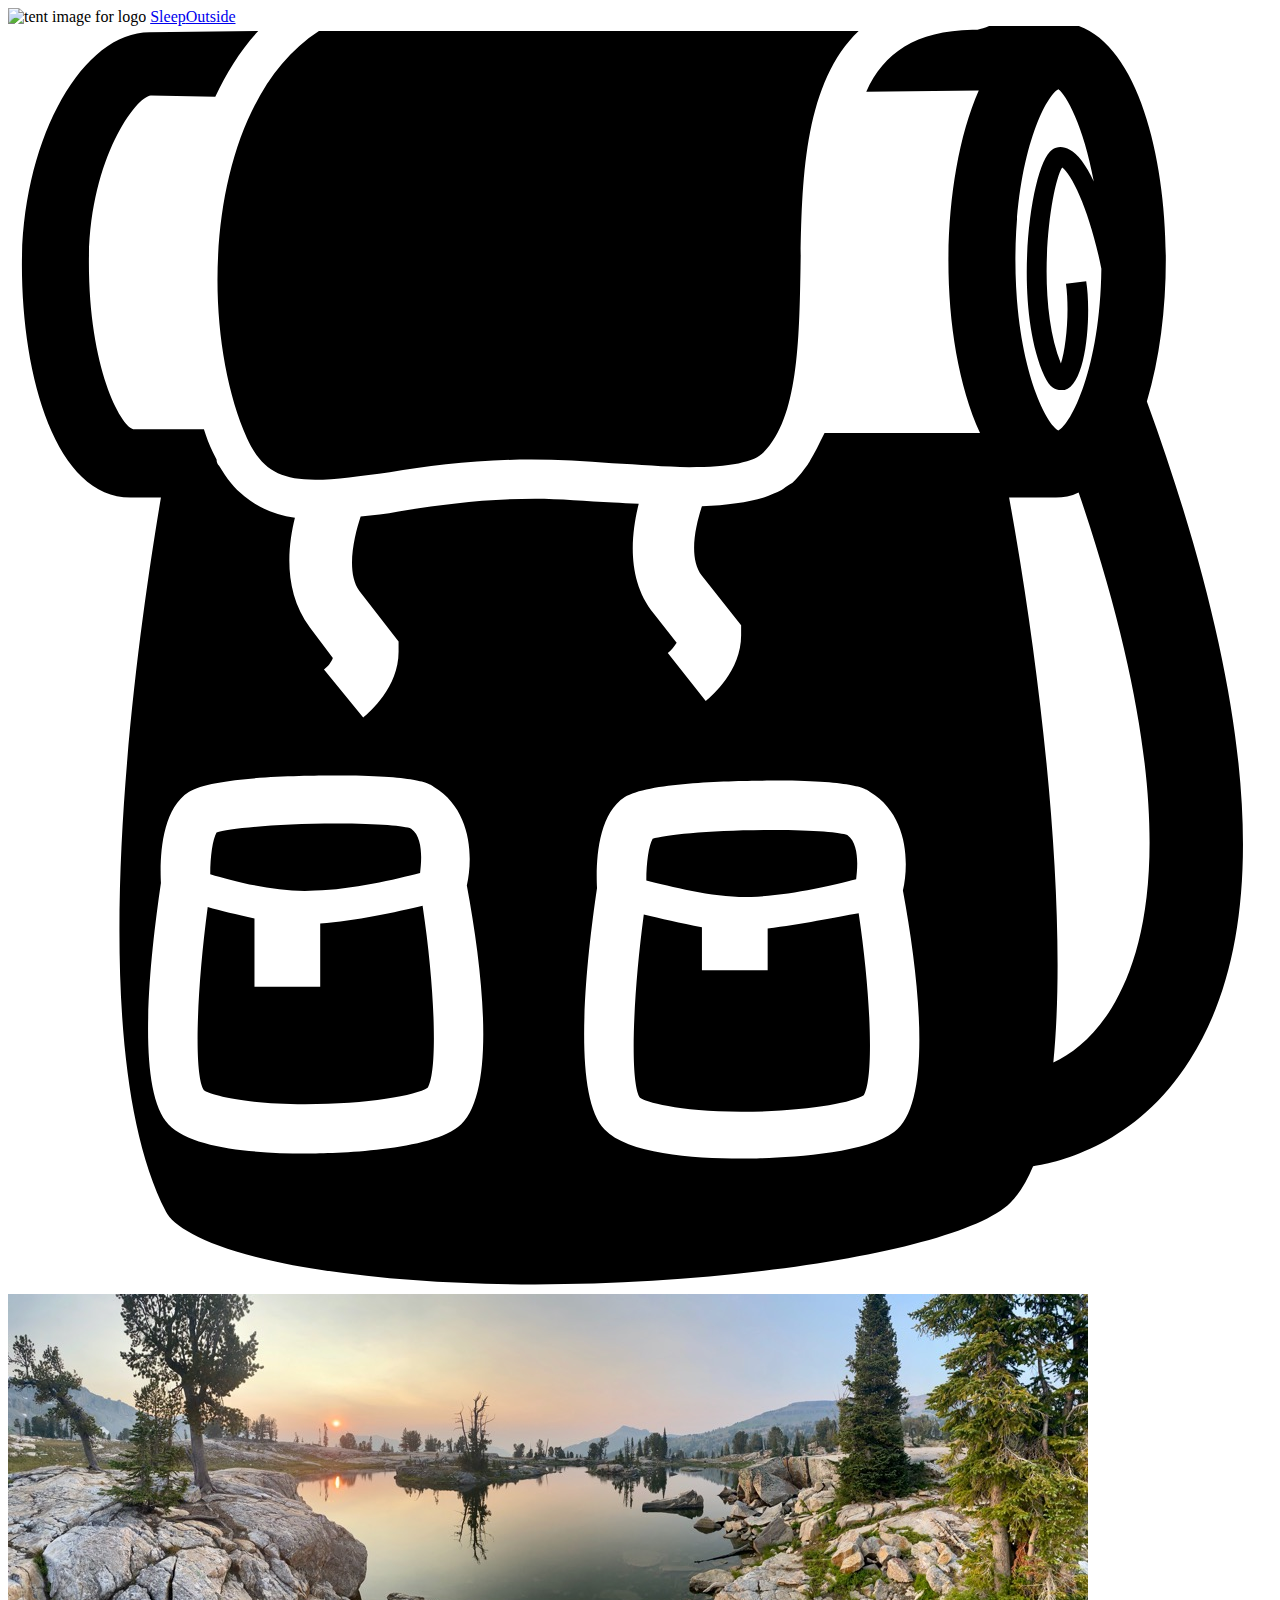
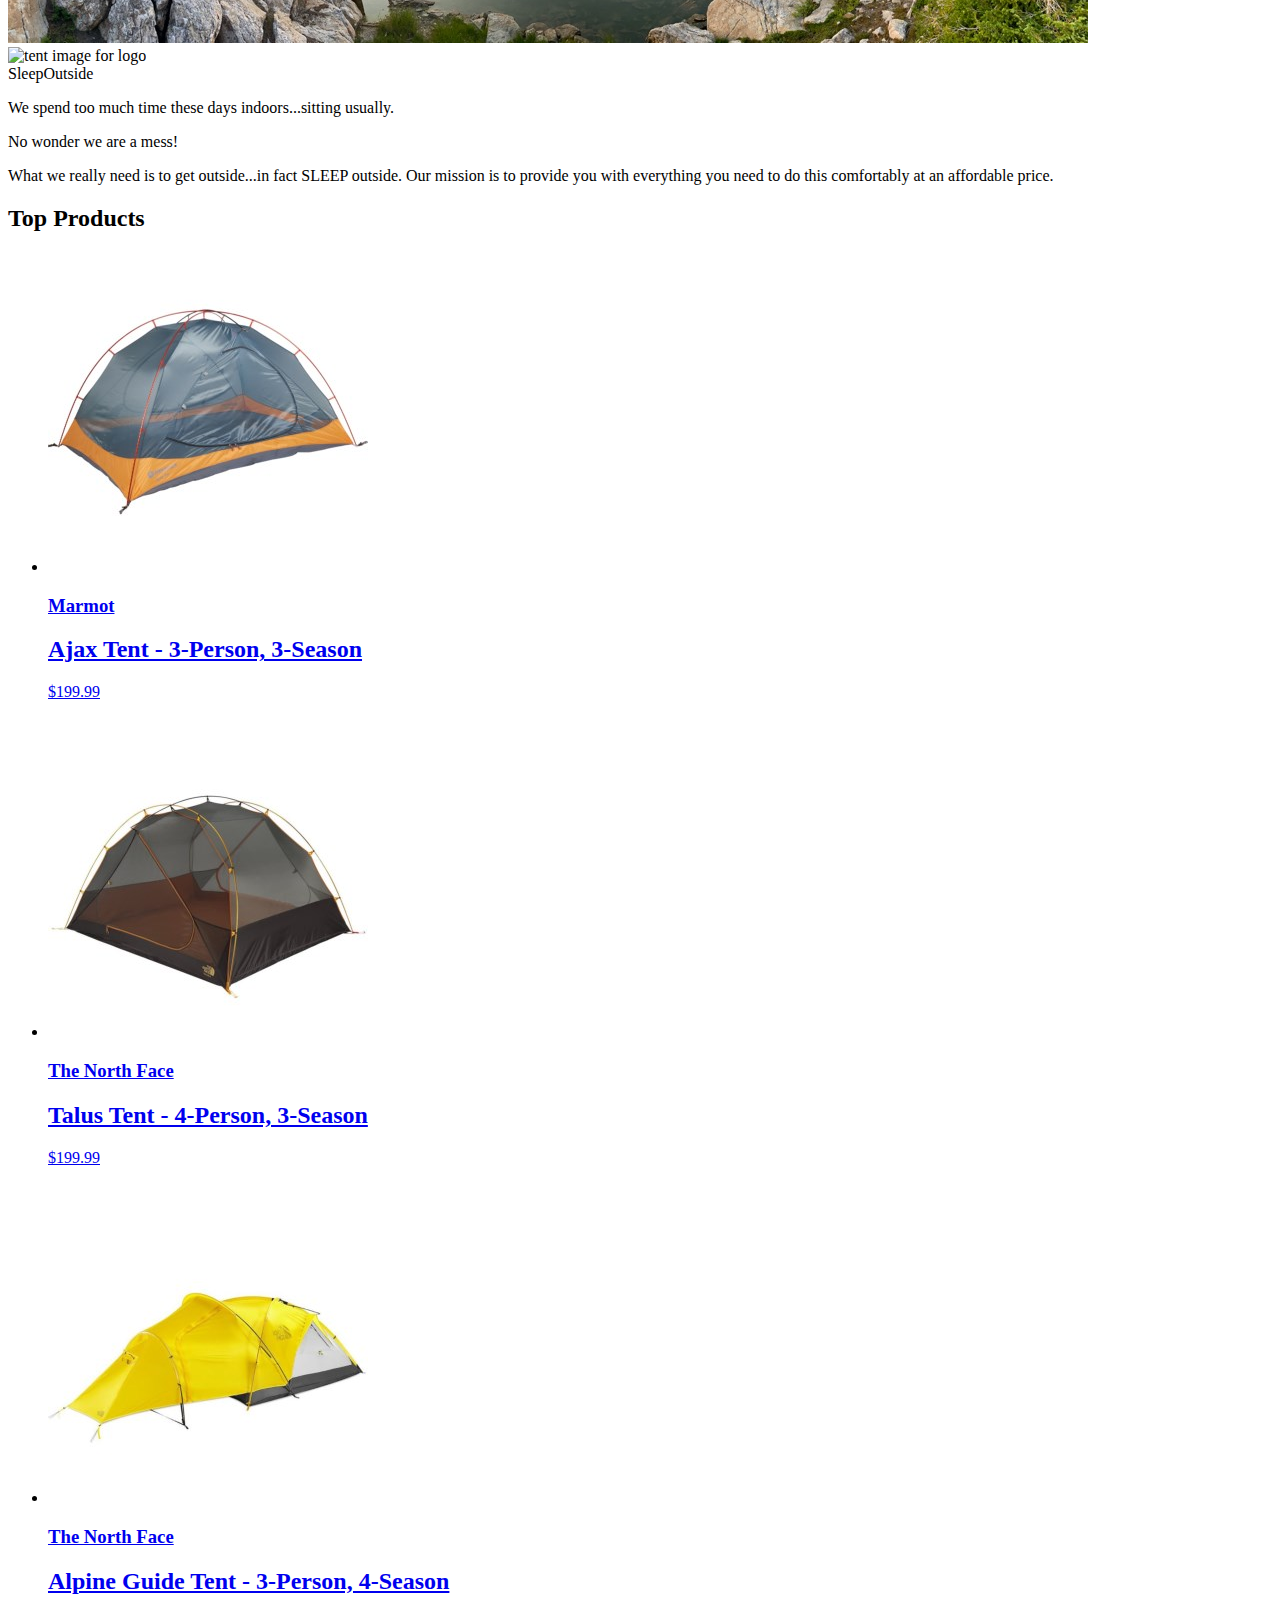
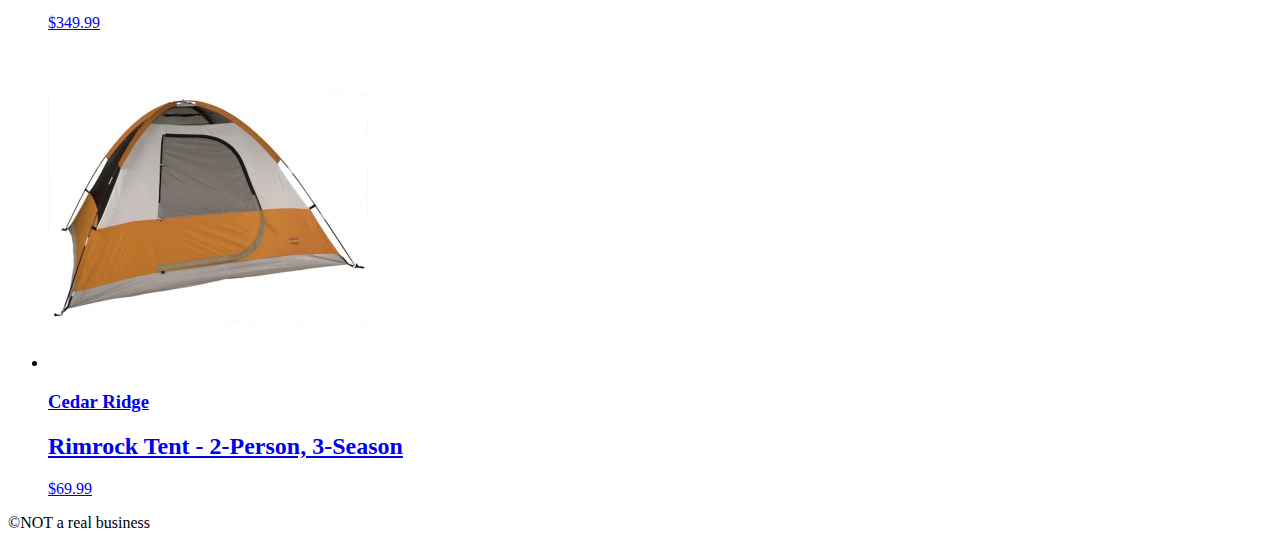
==== src/index.html @ 7e2652a0 "Initial commit" ====
<!doctype html>
<html lang="en">
  <head>
    <meta charset="UTF-8" />
    <meta name="viewport" content="width=device-width, initial-scale=1.0" />
    <title>Sleep Outside | Home</title>
    <link rel="stylesheet" href="/css/style.css" />
  </head>
  <body>
    <header class="divider">
      <div class="logo">
        <img src="/images/noun_Tent_2517.svg" alt="tent image for logo" />
        <a href="index.html"> Sleep<span class="highlight">Outside</span></a>
      </div>
      <div class="cart">
        <a href="cart/index.html">
          <svg xmlns="http://www.w3.org/2000/svg" viewBox="0 0 100 100">
            <path
              d="M18.9 32.6c1.1 2.4 2.5 3.3 5.4 3.3 1.6 0 3.6-0.3 5.9-0.6 3.2-0.5 6.9-1 11.2-1 2.1 0 4.3 0.1 6.4 0.3 2.1 0.1 4.2 0.3 6.1 0.3 3.2 0 5.2-0.4 5.9-1.2 2.7-2.7 2.8-8.8 2.9-14.6 0.1-6.7 0.2-14.5 4.6-18.7 -0.5 0-1 0-1.6 0 -14.2 0-37.5 0-41.1 0C15.6 6.2 14.9 23.6 18.9 32.6z"
            />
            <path
              d="M90.1 29.7c1-3.3 1.5-7.3 1.5-11.2 0-9-2.7-18.8-8.6-18.8 -0.1 0-0.2 0-0.3 0L77.8-0.1c-0.3 0.2-0.8 0.3-1.1 0.4 0 0 0 0 0 0 -0.2 0-0.3 0-0.4 0 -4.5 0.1-7 1.8-8.4 4.9l8.9-0.1c-1.6 3.6-2.4 8.7-2.4 13.5 0 4.9 0.8 9.9 2.5 13.6l-12.3 0c-0.2 0.4-0.4 0.8-0.6 1.2 -0.2 0.4-0.4 0.7-0.6 1.1 -0.1 0.1-0.1 0.2-0.2 0.3 -0.3 0.4-0.5 0.7-0.9 1.1 0 0 0 0 0 0 0 0-0.1 0.1-0.1 0.1 -0.1 0.1-0.2 0.2-0.4 0.3 -0.2 0.1-0.4 0.3-0.6 0.4 0 0 0 0 0 0 -0.4 0.2-0.9 0.4-1.4 0.6 -1.3 0.4-2.9 0.6-4.9 0.7 -0.5 1.5-1.1 4.1 0 5.5l3.1 3.9 0 0.8c0 2.8-2.3 4.8-2.8 5.2l-3-3.8c0.3-0.2 0.5-0.5 0.7-0.8l-1.8-2.3c-2.2-2.7-1.8-6.3-1.2-8.7 -0.7 0-1.4-0.1-2-0.1 -2.1-0.1-4.3-0.3-6.2-0.3 -4.1 0-7.7 0.5-10.8 1 -1 0.2-2 0.3-3 0.4 -0.5 1.5-1.2 4.4-0.1 5.9l3.1 4 0 0.8c0 2.8-2.3 4.8-2.8 5.2l-3.1-3.8c0.3-0.2 0.6-0.6 0.7-0.9l-1.8-2.4c-2.1-2.8-1.8-6.3-1.2-8.7 -1.6-0.2-2.9-0.8-4-1.7h0c-0.8-0.6-1.4-1.4-2-2.4 -0.1-0.1-0.2-0.3-0.2-0.5 -0.1-0.2-0.2-0.4-0.3-0.6 -0.3-0.6-0.5-1.2-0.7-1.8l-5.6 0c-1-0.3-3.5-4.8-3.5-13.2 0-8.1 3.7-13.1 4.9-13.2L16.4 5.6c0.9-1.9 2-3.7 3.4-5.2L11.2 0.5c-5.4 0-10.1 8.6-10.1 18.4 0 8.9 2.7 18.4 8.6 18.4h2.4c-1.8 10.7-6.6 43 0.4 56.5 0.7 1.4 4.3 3.4 12.2 4.6 20.2 3.1 49.8-0.5 54.6-5.3 0.7-0.7 1.3-1.7 1.8-2.9 2-0.3 8.2-1.7 12.4-8.4C100.1 71.5 98.9 53.9 90.1 29.7zM35.6 87.1c-2.6 2-10.5 2.1-12.1 2.1 0 0 0 0 0 0 -3.9 0-9-0.4-10.8-2.3 -2.6-2.7-1.5-13-0.6-19.1 -0.1-1.9 0-5.8 2.2-7.2 1.9-1.2 8.7-1.3 11.6-1.3 6.4 0 7.4 0.6 7.8 0.9 3 1.8 3.1 5.6 2.6 7.8C37.7 75.5 38.6 84.8 35.6 87.1zM70.1 87.5c-2.6 2-10.5 2.1-12.1 2.1 0 0 0 0 0 0 -3.9 0-9-0.4-10.8-2.3 -2.6-2.7-1.5-13-0.6-19.1 -0.1-1.9 0-5.8 2.2-7.2 1.9-1.2 8.7-1.3 11.6-1.3 6.4 0 7.4 0.6 7.8 0.9 3 1.8 3.1 5.6 2.6 7.8C72.2 76 73.1 85.3 70.1 87.5zM85.9 12.3c-0.6-1.3-1.3-2.2-1.9-2.5 -0.5-0.3-1-0.3-1.4 0 -1.7 1.1-3.2 12.2-0.6 17.9 0.4 0.9 0.9 1.1 1.3 1.1 0.1 0 0.2 0 0.3 0 1.8-0.5 2.1-6.2 1.7-8.6l-1.6 0.2c0.3 2.2 0 5.1-0.4 6.3 -2.1-5.3-0.8-14.1 0.1-15.5 0.8 0.6 2.2 3.5 3.1 8 -0.1 7.9-2.4 12.3-3.4 12.8 -1-0.5-3.4-5.2-3.4-13.5 0-8.3 2.4-13 3.4-13.5C83.7 5.4 85.1 7.9 85.9 12.3zM87.3 77.7c-1.4 2.3-3.1 3.6-4.6 4.3 1.2-12.2-1-31-3.5-44.7h3.3c0.1 0 0.3 0 0.4 0 0.6 0 1.2-0.1 1.8-0.4C92.8 60.7 90.7 72.2 87.3 77.7z"
            />
            <path
              d="M24.7 71v5h-5.2v-5.4c-1.4-0.3-2.7-0.6-3.7-0.9 -0.9 6.8-1.1 13.3-0.3 14.5 0.4 0.3 2.9 1.1 8 1.1h0c5 0 8.8-0.7 9.7-1.3 0.8-1.3 0.6-7.7-0.4-14.4C30.7 70.1 27.5 70.8 24.7 71z"
            />
            <path
              d="M58.8 68.9c2.9-0.1 6.4-0.9 8.3-1.4 0.1-0.8 0.3-2.8-0.7-3.5 -0.5-0.2-2.5-0.4-5.9-0.4 -4.9 0-8.6 0.4-9.5 0.7 -0.3 0.5-0.5 1.9-0.5 3.3C52.5 68.1 56 69 58.8 68.9z"
            />
            <path
              d="M24.3 68.4c2.9-0.1 6.4-0.9 8.3-1.4 0.1-0.8 0.3-2.8-0.7-3.5 -0.5-0.2-2.5-0.4-5.9-0.4 -4.9 0-8.6 0.4-9.5 0.7 -0.3 0.5-0.5 1.9-0.5 3.3C18 67.7 21.5 68.6 24.3 68.4z"
            />
            <path
              d="M60.1 71.4v3.3h-5.2v-3.4c-1.7-0.3-3.3-0.7-4.6-1 -0.9 6.8-1.1 13.3-0.3 14.5 0.4 0.3 2.9 1.1 8 1.1h0c5 0 8.8-0.7 9.7-1.3 0.8-1.3 0.6-7.7-0.4-14.4C65.5 70.5 62.7 71.1 60.1 71.4z"
            />

            <!-- <text x="0" y="115" fill="#000000" font-size="5px" font-weight="bold" font-family="'Helvetica Neue', Helvetica, Arial-Unicode, Arial, Sans-serif">Created by Natalia Woodroffe</text>
            <text x="0" y="120" fill="#000000" font-size="5px" font-weight="bold" font-family="'Helvetica Neue', Helvetica, Arial-Unicode, Arial, Sans-serif">from the Noun Project</text> -->
          </svg>
        </a>
      </div>
    </header>
    <main class="divider">
      <div class="hero">
        <img
          src="/images/banner-sm.jpg"
          srcset="images/banner-sm.jpg 500w, images/banner.jpg"
          alt="image of a high mountain lake"
        />
        <div class="logo logo--square">
          <img src="/images/noun_Tent_2517.svg" alt="tent image for logo" />
          <div>Sleep<span class="highlight">Outside</span></div>
        </div>
      </div>
      <section class="mission">
        <p>We spend too much time these days indoors...sitting usually.</p>
        <p>No wonder we are a mess!</p>
        <p>
          What we really need is to get outside...in fact SLEEP outside. Our
          mission is to provide you with everything you need to do this
          comfortably at an affordable price.
        </p>
      </section>
      <section class="products">
        <h2>Top Products</h2>
        <ul class="product-list">
          <li class="product-card">
            <a href="product_pages/marmot-ajax-3.html">
              <img
                src="images/tents/marmot-ajax-tent-3-person-3-season-in-pale-pumpkin-terracotta~p~880rr_01~320.jpg"
                alt="Marmot Ajax tent"
              />
              <h3 class="card__brand">Marmot</h3>
              <h2 class="card__name">Ajax Tent - 3-Person, 3-Season</h2>
              <p class="product-card__price">$199.99</p></a
            >
          </li>
          <li class="product-card">
            <a href="product_pages/northface-talus-4.html">
              <img
                src="images/tents/the-north-face-talus-tent-4-person-3-season-in-golden-oak-saffron-yellow~p~985rf_01~320.jpg"
                alt="Talus Tent - 4-Person, 3-Season"
              />
              <h3 class="card__brand">The North Face</h3>
              <h2 class="card__name">Talus Tent - 4-Person, 3-Season</h2>
              <p class="product-card__price">$199.99</p></a
            >
          </li>
          <li class="product-card">
            <a href="product_pages/northface-alpine-3.html">
              <img
                src="images/tents/the-north-face-alpine-guide-tent-3-person-4-season-in-canary-yellow-high-rise-grey~p~985pr_01~320.jpg"
                alt="Alpine Guide Tent - 3-Person, 4-Season"
              />
              <h3 class="card__brand">The North Face</h3>
              <h2 class="card__name">Alpine Guide Tent - 3-Person, 4-Season</h2>
              <p class="product-card__price">$349.99</p></a
            >
          </li>
          <li class="product-card">
            <a href="product_pages/cedar-ridge-rimrock-2.html">
              <img
                src="images/tents/cedar-ridge-rimrock-tent-2-person-3-season-in-rust-clay~p~344yj_01~320.jpg"
                alt="Rimrock Tent - 2-Person, 3-Season"
              />
              <h3 class="card__brand">Cedar Ridge</h3>
              <h2 class="card__name">Rimrock Tent - 2-Person, 3-Season</h2>
              <p class="product-card__price">$69.99</p></a
            >
          </li>
        </ul>
      </section>
    </main>
    <footer>&copy;NOT a real business</footer>
  </body>
</html>
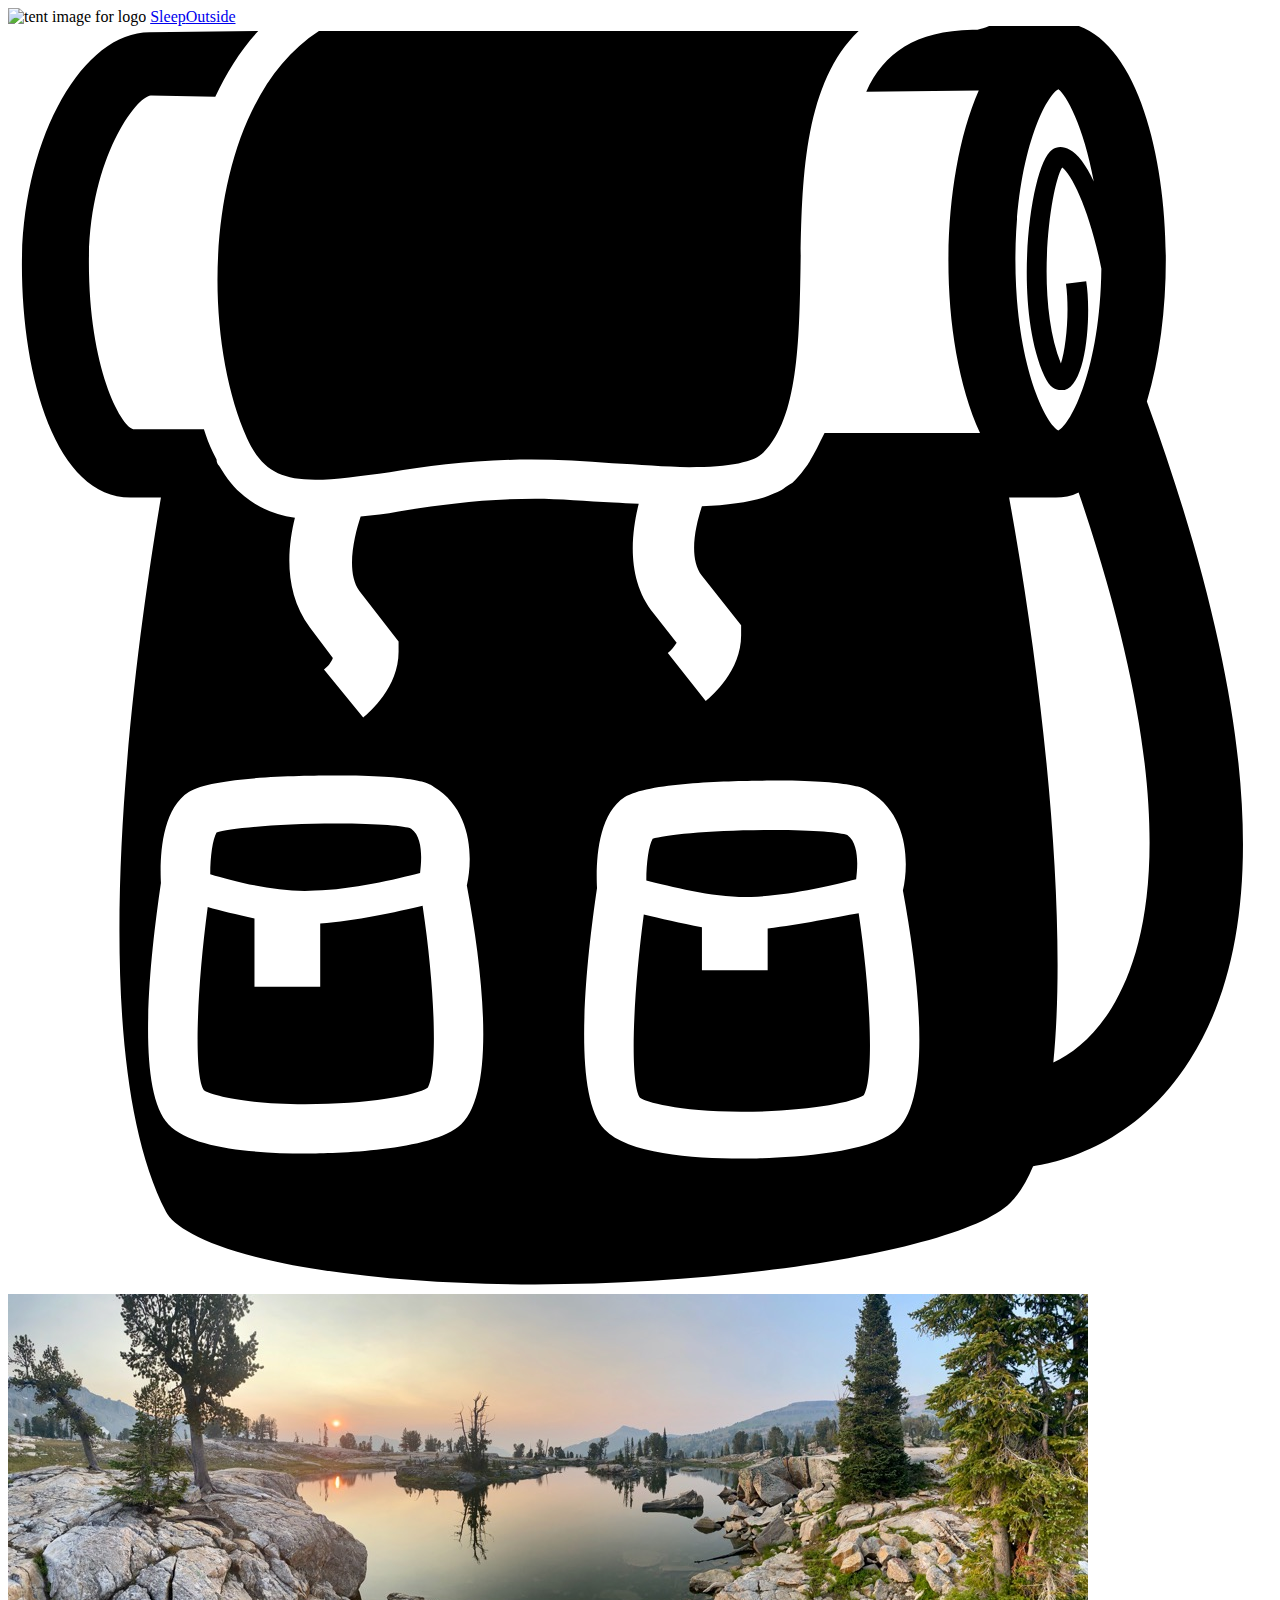
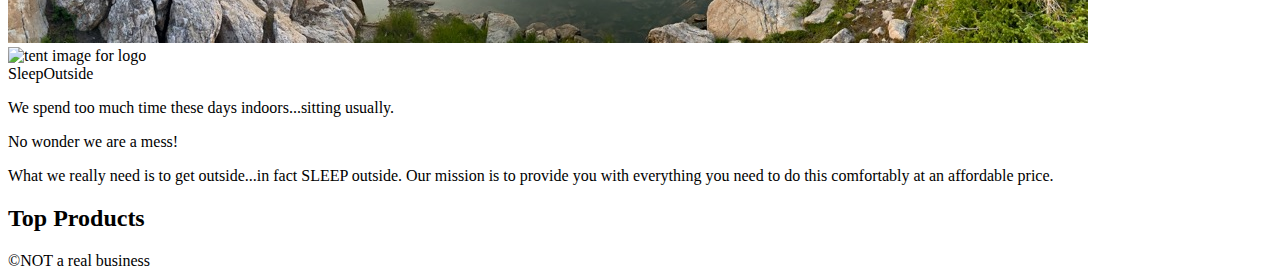
==== commit a3564cf4: "individual assignment 2 dynamic product list" ====
--- a/src/index.html
+++ b/src/index.html
@@ -63,54 +63,10 @@
       </section>
       <section class="products">
         <h2>Top Products</h2>
-        <ul class="product-list">
-          <li class="product-card">
-            <a href="product_pages/marmot-ajax-3.html">
-              <img
-                src="images/tents/marmot-ajax-tent-3-person-3-season-in-pale-pumpkin-terracotta~p~880rr_01~320.jpg"
-                alt="Marmot Ajax tent"
-              />
-              <h3 class="card__brand">Marmot</h3>
-              <h2 class="card__name">Ajax Tent - 3-Person, 3-Season</h2>
-              <p class="product-card__price">$199.99</p></a
-            >
-          </li>
-          <li class="product-card">
-            <a href="product_pages/northface-talus-4.html">
-              <img
-                src="images/tents/the-north-face-talus-tent-4-person-3-season-in-golden-oak-saffron-yellow~p~985rf_01~320.jpg"
-                alt="Talus Tent - 4-Person, 3-Season"
-              />
-              <h3 class="card__brand">The North Face</h3>
-              <h2 class="card__name">Talus Tent - 4-Person, 3-Season</h2>
-              <p class="product-card__price">$199.99</p></a
-            >
-          </li>
-          <li class="product-card">
-            <a href="product_pages/northface-alpine-3.html">
-              <img
-                src="images/tents/the-north-face-alpine-guide-tent-3-person-4-season-in-canary-yellow-high-rise-grey~p~985pr_01~320.jpg"
-                alt="Alpine Guide Tent - 3-Person, 4-Season"
-              />
-              <h3 class="card__brand">The North Face</h3>
-              <h2 class="card__name">Alpine Guide Tent - 3-Person, 4-Season</h2>
-              <p class="product-card__price">$349.99</p></a
-            >
-          </li>
-          <li class="product-card">
-            <a href="product_pages/cedar-ridge-rimrock-2.html">
-              <img
-                src="images/tents/cedar-ridge-rimrock-tent-2-person-3-season-in-rust-clay~p~344yj_01~320.jpg"
-                alt="Rimrock Tent - 2-Person, 3-Season"
-              />
-              <h3 class="card__brand">Cedar Ridge</h3>
-              <h2 class="card__name">Rimrock Tent - 2-Person, 3-Season</h2>
-              <p class="product-card__price">$69.99</p></a
-            >
-          </li>
-        </ul>
+        <ul class="product-list"></ul>
       </section>
     </main>
     <footer>&copy;NOT a real business</footer>
+    <script type="module" src="js/main.js"></script>
   </body>
 </html>
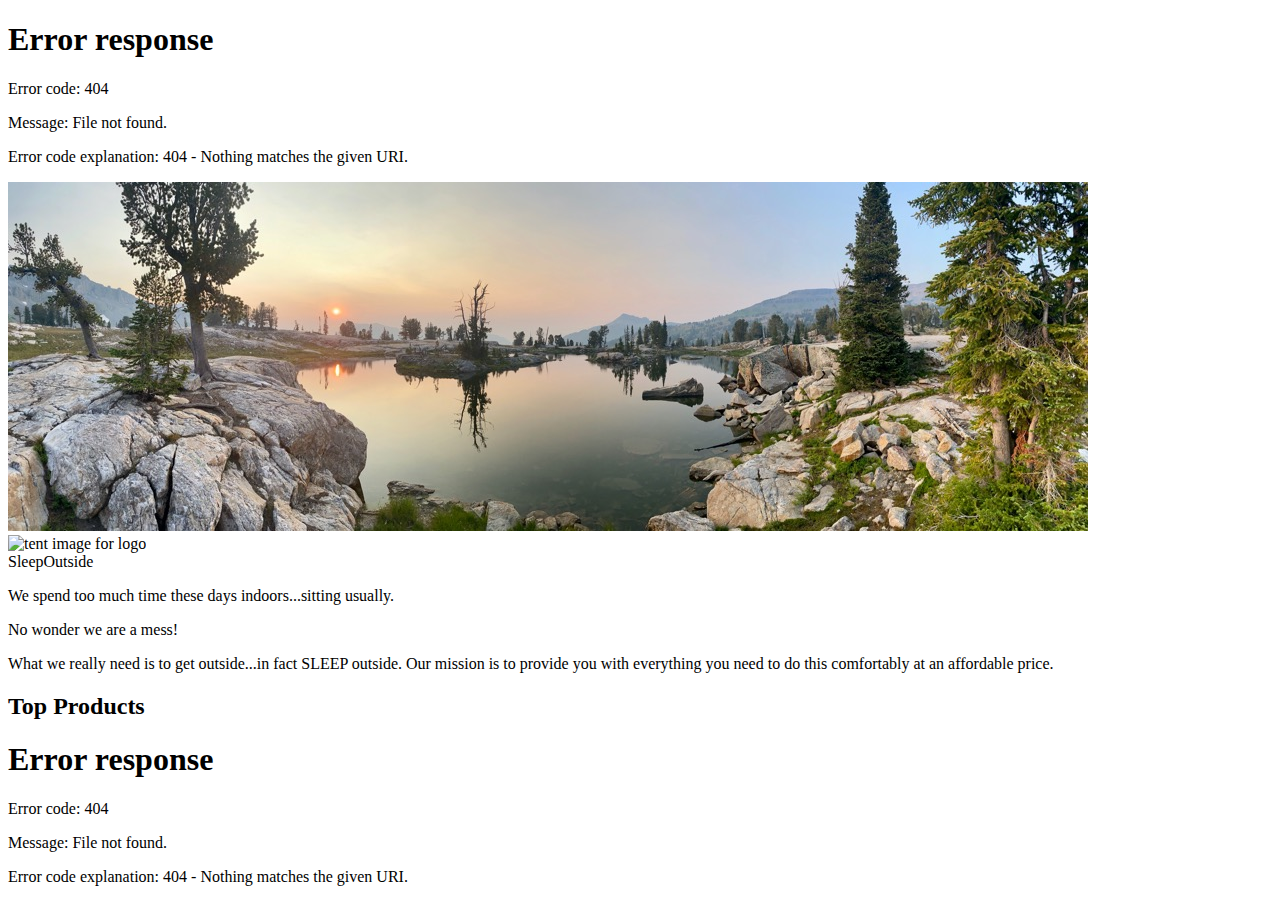
==== commit aecd6dbb: "team 03 dynamic header and footer activity" ====
--- a/src/index.html
+++ b/src/index.html
@@ -7,39 +7,7 @@
     <link rel="stylesheet" href="/css/style.css" />
   </head>
   <body>
-    <header class="divider">
-      <div class="logo">
-        <img src="/images/noun_Tent_2517.svg" alt="tent image for logo" />
-        <a href="index.html"> Sleep<span class="highlight">Outside</span></a>
-      </div>
-      <div class="cart">
-        <a href="cart/index.html">
-          <svg xmlns="http://www.w3.org/2000/svg" viewBox="0 0 100 100">
-            <path
-              d="M18.9 32.6c1.1 2.4 2.5 3.3 5.4 3.3 1.6 0 3.6-0.3 5.9-0.6 3.2-0.5 6.9-1 11.2-1 2.1 0 4.3 0.1 6.4 0.3 2.1 0.1 4.2 0.3 6.1 0.3 3.2 0 5.2-0.4 5.9-1.2 2.7-2.7 2.8-8.8 2.9-14.6 0.1-6.7 0.2-14.5 4.6-18.7 -0.5 0-1 0-1.6 0 -14.2 0-37.5 0-41.1 0C15.6 6.2 14.9 23.6 18.9 32.6z"
-            />
-            <path
-              d="M90.1 29.7c1-3.3 1.5-7.3 1.5-11.2 0-9-2.7-18.8-8.6-18.8 -0.1 0-0.2 0-0.3 0L77.8-0.1c-0.3 0.2-0.8 0.3-1.1 0.4 0 0 0 0 0 0 -0.2 0-0.3 0-0.4 0 -4.5 0.1-7 1.8-8.4 4.9l8.9-0.1c-1.6 3.6-2.4 8.7-2.4 13.5 0 4.9 0.8 9.9 2.5 13.6l-12.3 0c-0.2 0.4-0.4 0.8-0.6 1.2 -0.2 0.4-0.4 0.7-0.6 1.1 -0.1 0.1-0.1 0.2-0.2 0.3 -0.3 0.4-0.5 0.7-0.9 1.1 0 0 0 0 0 0 0 0-0.1 0.1-0.1 0.1 -0.1 0.1-0.2 0.2-0.4 0.3 -0.2 0.1-0.4 0.3-0.6 0.4 0 0 0 0 0 0 -0.4 0.2-0.9 0.4-1.4 0.6 -1.3 0.4-2.9 0.6-4.9 0.7 -0.5 1.5-1.1 4.1 0 5.5l3.1 3.9 0 0.8c0 2.8-2.3 4.8-2.8 5.2l-3-3.8c0.3-0.2 0.5-0.5 0.7-0.8l-1.8-2.3c-2.2-2.7-1.8-6.3-1.2-8.7 -0.7 0-1.4-0.1-2-0.1 -2.1-0.1-4.3-0.3-6.2-0.3 -4.1 0-7.7 0.5-10.8 1 -1 0.2-2 0.3-3 0.4 -0.5 1.5-1.2 4.4-0.1 5.9l3.1 4 0 0.8c0 2.8-2.3 4.8-2.8 5.2l-3.1-3.8c0.3-0.2 0.6-0.6 0.7-0.9l-1.8-2.4c-2.1-2.8-1.8-6.3-1.2-8.7 -1.6-0.2-2.9-0.8-4-1.7h0c-0.8-0.6-1.4-1.4-2-2.4 -0.1-0.1-0.2-0.3-0.2-0.5 -0.1-0.2-0.2-0.4-0.3-0.6 -0.3-0.6-0.5-1.2-0.7-1.8l-5.6 0c-1-0.3-3.5-4.8-3.5-13.2 0-8.1 3.7-13.1 4.9-13.2L16.4 5.6c0.9-1.9 2-3.7 3.4-5.2L11.2 0.5c-5.4 0-10.1 8.6-10.1 18.4 0 8.9 2.7 18.4 8.6 18.4h2.4c-1.8 10.7-6.6 43 0.4 56.5 0.7 1.4 4.3 3.4 12.2 4.6 20.2 3.1 49.8-0.5 54.6-5.3 0.7-0.7 1.3-1.7 1.8-2.9 2-0.3 8.2-1.7 12.4-8.4C100.1 71.5 98.9 53.9 90.1 29.7zM35.6 87.1c-2.6 2-10.5 2.1-12.1 2.1 0 0 0 0 0 0 -3.9 0-9-0.4-10.8-2.3 -2.6-2.7-1.5-13-0.6-19.1 -0.1-1.9 0-5.8 2.2-7.2 1.9-1.2 8.7-1.3 11.6-1.3 6.4 0 7.4 0.6 7.8 0.9 3 1.8 3.1 5.6 2.6 7.8C37.7 75.5 38.6 84.8 35.6 87.1zM70.1 87.5c-2.6 2-10.5 2.1-12.1 2.1 0 0 0 0 0 0 -3.9 0-9-0.4-10.8-2.3 -2.6-2.7-1.5-13-0.6-19.1 -0.1-1.9 0-5.8 2.2-7.2 1.9-1.2 8.7-1.3 11.6-1.3 6.4 0 7.4 0.6 7.8 0.9 3 1.8 3.1 5.6 2.6 7.8C72.2 76 73.1 85.3 70.1 87.5zM85.9 12.3c-0.6-1.3-1.3-2.2-1.9-2.5 -0.5-0.3-1-0.3-1.4 0 -1.7 1.1-3.2 12.2-0.6 17.9 0.4 0.9 0.9 1.1 1.3 1.1 0.1 0 0.2 0 0.3 0 1.8-0.5 2.1-6.2 1.7-8.6l-1.6 0.2c0.3 2.2 0 5.1-0.4 6.3 -2.1-5.3-0.8-14.1 0.1-15.5 0.8 0.6 2.2 3.5 3.1 8 -0.1 7.9-2.4 12.3-3.4 12.8 -1-0.5-3.4-5.2-3.4-13.5 0-8.3 2.4-13 3.4-13.5C83.7 5.4 85.1 7.9 85.9 12.3zM87.3 77.7c-1.4 2.3-3.1 3.6-4.6 4.3 1.2-12.2-1-31-3.5-44.7h3.3c0.1 0 0.3 0 0.4 0 0.6 0 1.2-0.1 1.8-0.4C92.8 60.7 90.7 72.2 87.3 77.7z"
-            />
-            <path
-              d="M24.7 71v5h-5.2v-5.4c-1.4-0.3-2.7-0.6-3.7-0.9 -0.9 6.8-1.1 13.3-0.3 14.5 0.4 0.3 2.9 1.1 8 1.1h0c5 0 8.8-0.7 9.7-1.3 0.8-1.3 0.6-7.7-0.4-14.4C30.7 70.1 27.5 70.8 24.7 71z"
-            />
-            <path
-              d="M58.8 68.9c2.9-0.1 6.4-0.9 8.3-1.4 0.1-0.8 0.3-2.8-0.7-3.5 -0.5-0.2-2.5-0.4-5.9-0.4 -4.9 0-8.6 0.4-9.5 0.7 -0.3 0.5-0.5 1.9-0.5 3.3C52.5 68.1 56 69 58.8 68.9z"
-            />
-            <path
-              d="M24.3 68.4c2.9-0.1 6.4-0.9 8.3-1.4 0.1-0.8 0.3-2.8-0.7-3.5 -0.5-0.2-2.5-0.4-5.9-0.4 -4.9 0-8.6 0.4-9.5 0.7 -0.3 0.5-0.5 1.9-0.5 3.3C18 67.7 21.5 68.6 24.3 68.4z"
-            />
-            <path
-              d="M60.1 71.4v3.3h-5.2v-3.4c-1.7-0.3-3.3-0.7-4.6-1 -0.9 6.8-1.1 13.3-0.3 14.5 0.4 0.3 2.9 1.1 8 1.1h0c5 0 8.8-0.7 9.7-1.3 0.8-1.3 0.6-7.7-0.4-14.4C65.5 70.5 62.7 71.1 60.1 71.4z"
-            />
-
-            <!-- <text x="0" y="115" fill="#000000" font-size="5px" font-weight="bold" font-family="'Helvetica Neue', Helvetica, Arial-Unicode, Arial, Sans-serif">Created by Natalia Woodroffe</text>
-            <text x="0" y="120" fill="#000000" font-size="5px" font-weight="bold" font-family="'Helvetica Neue', Helvetica, Arial-Unicode, Arial, Sans-serif">from the Noun Project</text> -->
-          </svg>
-        </a>
-      </div>
-    </header>
+    <header class="divider" id="header"></header>
     <main class="divider">
       <div class="hero">
         <img
@@ -66,7 +34,7 @@
         <ul class="product-list"></ul>
       </section>
     </main>
-    <footer>&copy;NOT a real business</footer>
+    <footer id="footer"></footer>
     <script type="module" src="js/main.js"></script>
   </body>
 </html>
